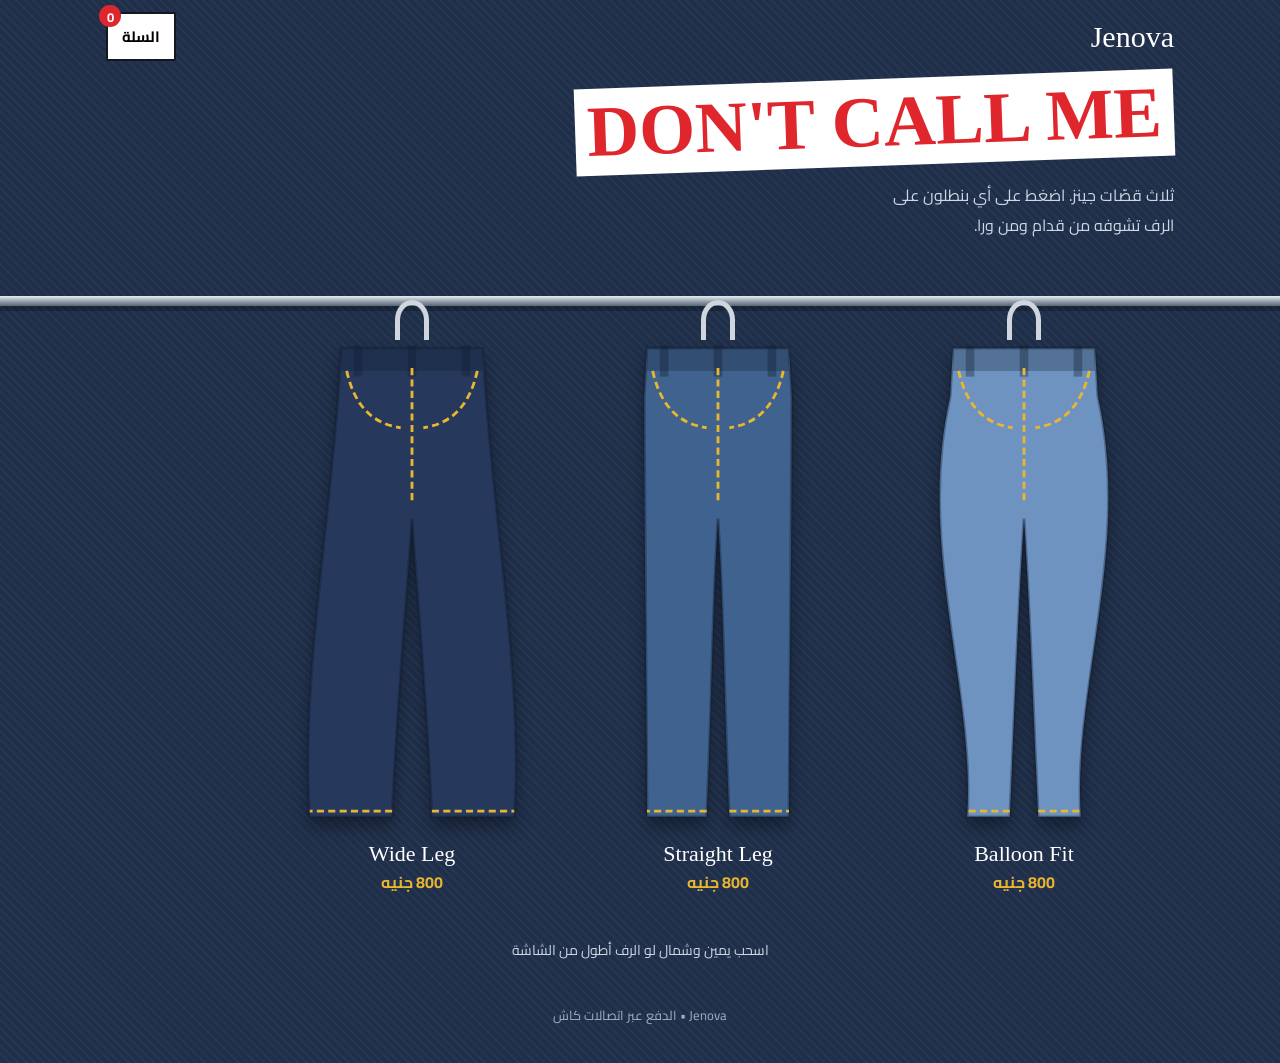
==== index.html @ 3aac19f6 "Add initial HTML structure for Jenova store" ====
<!doctype html>
<html lang="ar" dir="rtl">
<head>
<meta charset="utf-8">
<meta name="viewport" content="width=device-width, initial-scale=1, viewport-fit=cover">
<title>Jenova | Don't Call Me</title>
<meta name="description" content="جينز Jenova. Balloon و Straight و Wide. 800 جنيه.">
<link rel="preconnect" href="https://fonts.googleapis.com"><link rel="preconnect" href="https://fonts.gstatic.com" crossorigin>
<link href="https://fonts.googleapis.com/css2?family=Cairo:wght@400;600;700&family=Permanent+Marker&display=swap" rel="stylesheet">
<link rel="stylesheet" href="store.css">
<style>
body{overflow-x:hidden}
header{display:flex;justify-content:space-between;align-items:center;padding:12px 16px;max-width:1100px;margin:0 auto}
.logo{font-family:"Permanent Marker",cursive;color:#fff;font-size:30px;line-height:1}
.bag{position:relative;background:#fff;border:2px solid var(--ink);padding:8px 14px;font:700 15px "Cairo",sans-serif;cursor:pointer;border-radius:2px}
.bag b{position:absolute;top:-9px;left:-9px;background:var(--red);color:#fff;min-width:22px;height:22px;border-radius:99px;font-size:13px;display:grid;place-items:center}
.hero{max-width:1100px;margin:0 auto;padding:6px 16px 0}
.hero .say{font-family:"Permanent Marker",cursive;color:var(--red);background:#fff;display:inline-block;padding:2px 12px;font-size:clamp(34px,9vw,72px);transform:rotate(-2deg);margin:0}
.hero p{color:#cfd8e4;margin:14px 0 0;max-width:34ch}
.rack{position:relative;margin-top:26px;padding-top:34px}
.rail{position:absolute;top:30px;left:0;right:0;height:10px;background:linear-gradient(#e9edf1,#8b97a5 60%,#5b6673);box-shadow:0 5px 0 rgba(0,0,0,.25)}
.items{display:flex;gap:6px;overflow-x:auto;scroll-snap-type:x mandatory;padding:0 16px 40px;max-width:1100px;margin:0 auto;position:relative;scrollbar-width:none}
.items::-webkit-scrollbar{display:none}
.hang{flex:0 0 min(78vw,300px);scroll-snap-align:center;background:none;border:0;cursor:pointer;color:#fff;text-align:center;font:inherit;transform-origin:50% 0;padding:0 8px}
.hang .hook{display:block;width:34px;height:40px;margin:0 auto -6px;border:5px solid #cfd6de;border-bottom:0;border-radius:50% 50% 0 0}
.hang svg,.hang .ph{display:block;width:100%;height:auto;filter:drop-shadow(0 10px 8px rgba(0,0,0,.35))}
.hang:hover,.hang:focus-visible{animation:sway 1.6s ease-in-out 1}
@keyframes sway{0%,100%{transform:rotate(0)}25%{transform:rotate(2.5deg)}60%{transform:rotate(-2deg)}85%{transform:rotate(.8deg)}}
.hang .nm{display:block;font-family:"Permanent Marker",cursive;font-size:22px;margin-top:10px}
.hang .pr{display:block;color:var(--stitch);font-weight:700}
.rack-note{color:#cfd8e4;text-align:center;font-size:14px;margin:0 0 30px}
dialog{border:0;padding:0;background:var(--paper);max-width:min(94vw,520px);width:100%;border-radius:4px;color:var(--ink)}
dialog::backdrop{background:rgba(10,18,32,.72)}
.dlg{padding:20px;border:2px dashed var(--stitch);margin:8px}
.dlg h2{margin-bottom:4px}
.x{float:left;background:none;border:2px solid var(--ink);width:36px;height:36px;font-size:20px;cursor:pointer}
.view{background:#dfe5ea;margin:12px 0;padding:10px;text-align:center}
.view svg,.view .ph{width:62%;height:auto;max-height:46vh}
.view .ph{display:block;margin:0 auto;aspect-ratio:1/1.1;background-size:200% 100%;background-repeat:no-repeat}
.seg{display:flex;gap:8px;flex-wrap:wrap}
.seg button{min-width:46px;padding:9px 10px;border:2px solid var(--ink);background:#fff;font:700 15px "Cairo",sans-serif;cursor:pointer}
.seg button[aria-pressed=true]{background:var(--ink);color:#fff}
.ph{background-color:#dfe5ea}
footer{text-align:center;color:#9fb0c4;padding:10px 16px 36px;font-size:13px}
.empty{padding:20px 0}
</style>
</head>
<body>
<header>
  <span class="logo">Jenova</span>
  <button class="bag" id="bagBtn" type="button" aria-label="فتح السلة">السلة <b id="bagN">0</b></button>
</header>

<section class="hero">
  <h1 class="say">DON'T CALL ME</h1>
  <p>ثلاث قصّات جينز. اضغط على أي بنطلون على الرف تشوفه من قدام ومن ورا.</p>
</section>

<section class="rack" aria-label="رف المنتجات">
  <div class="rail" aria-hidden="true"></div>
  <div class="items" id="items"></div>
  <p class="rack-note">اسحب يمين وشمال لو الرف أطول من الشاشة</p>
</section>
<footer>Jenova • الدفع عبر اتصالات كاش</footer>

<dialog id="pdlg" aria-labelledby="pname"><div class="dlg">
  <button class="x" id="pclose" type="button" aria-label="إغلاق">×</button>
  <h2 id="pname"></h2><div class="pr" id="pprice"></div>
  <div class="seg" id="views" role="group" aria-label="زاوية العرض">
    <button type="button" data-v="front" aria-pressed="true">من قدام</button>
    <button type="button" data-v="back" aria-pressed="false">من ورا</button>
  </div>
  <div class="view" id="view"></div>
  <b>المقاس</b>
  <div class="seg" id="sizes" role="group" aria-label="المقاس"></div>
  <div class="err" id="perr" role="alert"></div>
  <button class="btn" id="addBtn" type="button">أضف للسلة</button>
</div></dialog>

<dialog id="cdlg" aria-labelledby="ctitle"><div class="dlg">
  <button class="x" id="cclose" type="button" aria-label="إغلاق">×</button>
  <h2 id="ctitle">السلة</h2>
  <div id="citems"></div>
  <div class="row"><b>الإجمالي</b><b id="ctotal"></b></div>
  <a class="btn" id="goCheck" href="checkout.html" style="text-align:center;text-decoration:none">إتمام الطلب</a>
</div></dialog>

<script src="config.js"></script>
<script src="store.js"></script>
<script>
const $ = (i) => document.getElementById(i), C = window.JENOVA;
// لو عندك صورة للبنطلون (قدام وورا جنب بعض في صورة واحدة)، حط مسارها في img
const PRODUCTS = [
  { id: "balloon",  name: "Balloon Fit",  price: 800, img: "", b1: 24, b2: -6, bo: 40, bi: 10, color: "#6f93c0" },
  { id: "straight", name: "Straight Leg", price: 800, img: "", b1: 0,  b2: 0,  bo: 50, bi: 8,  color: "#3f628f" },
  { id: "wide",     name: "Wide Leg",     price: 800, img: "", b1: 8,  b2: 6,  bo: 72, bi: 14, color: "#26395d" },
];

function jeansSVG(p, side) {
  const { b1, b2, bo, bi, color } = p, S = "#e8b631";
  const d = `M50,10 H150 L152,44 C${152 + b1},150 ${100 + bo + b2},250 ${100 + bo},340 H${100 + bi} C${100 + bi - 4},250 104,190 100,130 C96,190 ${100 - bi + 4},250 ${100 - bi},340 H${100 - bo} C${100 - bo - b2},250 ${48 - b1},150 48,44 Z`;
  const front = `<path d="M100,24 V118" stroke="${S}" stroke-width="2" stroke-dasharray="5 3" fill="none"/>
    <path d="M54,26 Q62,62 92,66 M146,26 Q138,62 108,66" stroke="${S}" stroke-width="2" stroke-dasharray="5 3" fill="none"/>`;
  const back = `<path d="M50,30 Q100,52 150,30" stroke="${S}" stroke-width="2" stroke-dasharray="5 3" fill="none"/>
    <path d="M62,58 H92 V92 L77,102 L62,92 Z M108,58 H138 V92 L123,102 L108,92 Z" stroke="${S}" stroke-width="2" stroke-dasharray="5 3" fill="none"/>`;
  return `<svg viewBox="0 0 200 350" role="img" aria-label="${p.name} ${side === "front" ? "من قدام" : "من ورا"}">
    <path d="${d}" fill="${color}"/>
    <path d="${d}" fill="none" stroke="#0f1a2c" stroke-opacity=".35" stroke-width="2"/>
    <rect x="50" y="10" width="100" height="16" fill="#0f1a2c" fill-opacity=".28"/>
    ${[62, 100, 138].map((x) => `<rect x="${x - 3}" y="8" width="6" height="22" fill="#0f1a2c" fill-opacity=".35"/>`).join("")}
    ${side === "front" ? front : back}
    <path d="M${100 + bi},336 H${100 + bo}" stroke="${S}" stroke-width="2" stroke-dasharray="5 3"/>
    <path d="M${100 - bi},336 H${100 - bo}" stroke="${S}" stroke-width="2" stroke-dasharray="5 3"/>
  </svg>`;
}
function visual(p, side) {
  return p.img
    ? `<div class="ph" role="img" aria-label="${p.name}" style="background-image:url('${p.img}');background-position:${side === "front" ? "0" : "100%"} 50%"></div>`
    : jeansSVG(p, side);
}

/* الرف */
PRODUCTS.forEach((p) => {
  const b = document.createElement("button"); b.className = "hang"; b.type = "button";
  b.setAttribute("aria-label", `${p.name} - افتح التفاصيل`);
  b.innerHTML = `<span class="hook"></span>${visual(p, "front")}<span class="nm"></span><span class="pr">${p.price} جنيه</span>`;
  b.querySelector(".nm").textContent = p.name;
  b.onclick = () => openProduct(p);
  $("items").append(b);
});

/* تفاصيل المنتج */
let cur = null, size = null;
function showView(side) {
  $("view").innerHTML = visual(cur, side);
  document.querySelectorAll("#views button").forEach((x) => x.setAttribute("aria-pressed", x.dataset.v === side));
}
function openProduct(p) {
  cur = p; size = null; $("perr").textContent = "";
  $("pname").textContent = p.name; $("pprice").textContent = p.price + " جنيه";
  $("sizes").innerHTML = "";
  C.SIZES.forEach((s) => {
    const b = document.createElement("button"); b.type = "button"; b.textContent = s; b.setAttribute("aria-pressed", "false");
    b.onclick = () => { size = s; $("perr").textContent = ""; [...$("sizes").children].forEach((x) => x.setAttribute("aria-pressed", x === b)); };
    $("sizes").append(b);
  });
  showView("front"); $("pdlg").showModal(); track("view_product", { product_id: p.id });
}
document.querySelectorAll("#views button").forEach((b) => (b.onclick = () => showView(b.dataset.v)));
$("pclose").onclick = () => $("pdlg").close();
$("addBtn").onclick = () => {
  if (!size) { $("perr").textContent = "اختار المقاس الأول"; return; }
  Jenova.add({ id: cur.id, name: cur.name, price: cur.price, size });
  track("add_to_cart", { product_id: cur.id });
  $("pdlg").close(); renderCart(); $("cdlg").showModal();
};

/* السلة */
function renderCart() {
  const cart = Jenova.cart();
  $("bagN").textContent = Jenova.count(); $("ctotal").textContent = Jenova.total() + " جنيه";
  $("citems").innerHTML = cart.length ? "" : '<p class="muted empty">السلة فاضية. اختار بنطلون من الرف.</p>';
  $("goCheck").style.display = cart.length ? "block" : "none";
  cart.forEach((i) => {
    const r = document.createElement("div"); r.className = "row";
    const t = document.createElement("div"); t.textContent = `${i.name} • مقاس ${i.size}`;
    const q = document.createElement("div"); q.className = "qty";
    const mk = (txt, label, fn) => { const b = document.createElement("button"); b.type = "button"; b.textContent = txt; b.setAttribute("aria-label", label); b.onclick = fn; return b; };
    const n = document.createElement("span"); n.textContent = ` ${i.qty} `;
    q.append(mk("+", "زيادة", () => Jenova.setQty(i.id, i.size, Math.min(10, i.qty + 1))), n, mk("−", "تقليل", () => Jenova.setQty(i.id, i.size, i.qty - 1)));
    r.append(t, q); $("citems").append(r);
  });
}
document.addEventListener("jenova:cart", renderCart);
$("bagBtn").onclick = () => { renderCart(); $("cdlg").showModal(); };
$("cclose").onclick = () => $("cdlg").close();
renderCart();

/* إحصائيات الزوار (جدول events في Supabase) */
let sid; try { sid = sessionStorage.getItem("jsid") || crypto.randomUUID(); sessionStorage.setItem("jsid", sid); } catch { sid = crypto.randomUUID(); }
function track(type, extra = {}, keepalive = false) {
  if (!C.SUPABASE_URL || C.SUPABASE_URL.includes("YOUR-PROJECT")) return;
  try {
    fetch(`${C.SUPABASE_URL}/rest/v1/events`, {
      method: "POST", keepalive,
      headers: { "Content-Type": "application/json", apikey: C.SUPABASE_ANON_KEY, Prefer: "return=minimal" },
      body: JSON.stringify({ session_id: sid, type, ...extra }),
    }).catch(() => {});
  } catch {}
}
const t0 = Date.now(); let sent = false;
track("visit", { referrer: (document.referrer || "").slice(0, 200), device: /Mobi|Android|iPhone/i.test(navigator.userAgent) ? "mobile" : "desktop" });
addEventListener("visibilitychange", () => {
  if (document.visibilityState === "hidden" && !sent) { sent = true; track("duration", { seconds: Math.round((Date.now() - t0) / 1000) }, true); }
});
</script>
</body>
</html>
---- store.css ----
:root{--denim:#1f2f4a;--denim2:#2c4268;--paper:#eef0ee;--red:#e0262d;--stitch:#e8b631;--ink:#121820;--muted:#5d6b7c}
*{box-sizing:border-box}
html{padding-top:env(safe-area-inset-top,0px);padding-bottom:env(safe-area-inset-bottom,0px)}
body{margin:0;font-family:"Cairo",system-ui,sans-serif;color:var(--ink);background:var(--denim);
 background-image:repeating-linear-gradient(45deg,rgba(255,255,255,.035) 0 2px,transparent 2px 6px);min-height:100vh}
.wrap{max-width:560px;margin:0 auto;padding:20px 16px 48px}
.brand{font-family:"Permanent Marker",cursive;color:#fff;font-size:34px;margin:8px 0 2px;text-decoration:none;display:inline-block}
.tag{font-family:"Permanent Marker",cursive;color:var(--red);font-size:20px;transform:rotate(-3deg);display:inline-block;background:#fff;padding:0 8px}
.card{background:var(--paper);border:2px dashed var(--stitch);outline:6px solid var(--paper);outline-offset:-12px;padding:26px 22px;margin:18px 0;border-radius:4px}
h2{font-family:"Permanent Marker",cursive;font-weight:400;margin:0 0 14px;font-size:24px}
label{display:block;font-weight:600;margin:14px 0 4px}
input,textarea,select{width:100%;font:inherit;padding:12px;border:2px solid var(--ink);background:#fff;border-radius:2px;color:var(--ink)}
input:focus,textarea:focus,select:focus,button:focus-visible,a:focus-visible{outline:3px solid var(--stitch);outline-offset:2px}
.row{display:flex;justify-content:space-between;align-items:center;gap:10px;padding:10px 0;border-bottom:1px solid #c9cfd6}
.qty button{width:32px;height:32px;border:2px solid var(--ink);background:#fff;font-size:18px;cursor:pointer}
.btn{display:block;width:100%;margin-top:20px;padding:15px;border:0;background:var(--red);color:#fff;font:700 18px "Cairo",sans-serif;cursor:pointer;border-radius:2px}
.btn:disabled{opacity:.55;cursor:wait}
.btn.alt{background:var(--ink)}
.btn.sm{display:inline-block;width:auto;margin:0;padding:8px 14px;font-size:14px}
.pay{background:#fff;border:2px solid var(--ink);padding:14px;margin-top:6px}
.pay b{font-size:24px;letter-spacing:1px;direction:ltr;display:inline-block}
.err{color:var(--red);font-weight:700;min-height:1.4em;margin-top:10px}
.muted{color:var(--muted);font-size:14px}
.hp{position:absolute;left:-9999px}
.big{font-family:"Permanent Marker",cursive;font-size:44px;color:var(--red);text-align:center;margin:6px 0}
.pill{display:inline-block;padding:4px 12px;border-radius:99px;font-weight:700;color:#fff}
.pill.pending{background:#b7791f}.pill.confirmed{background:#1d7a46}.pill.shipped{background:#245fa8}.pill.rejected{background:var(--red)}
@media (prefers-reduced-motion:no-preference){.tag{transition:transform .2s}.tag:hover{transform:rotate(2deg)}}
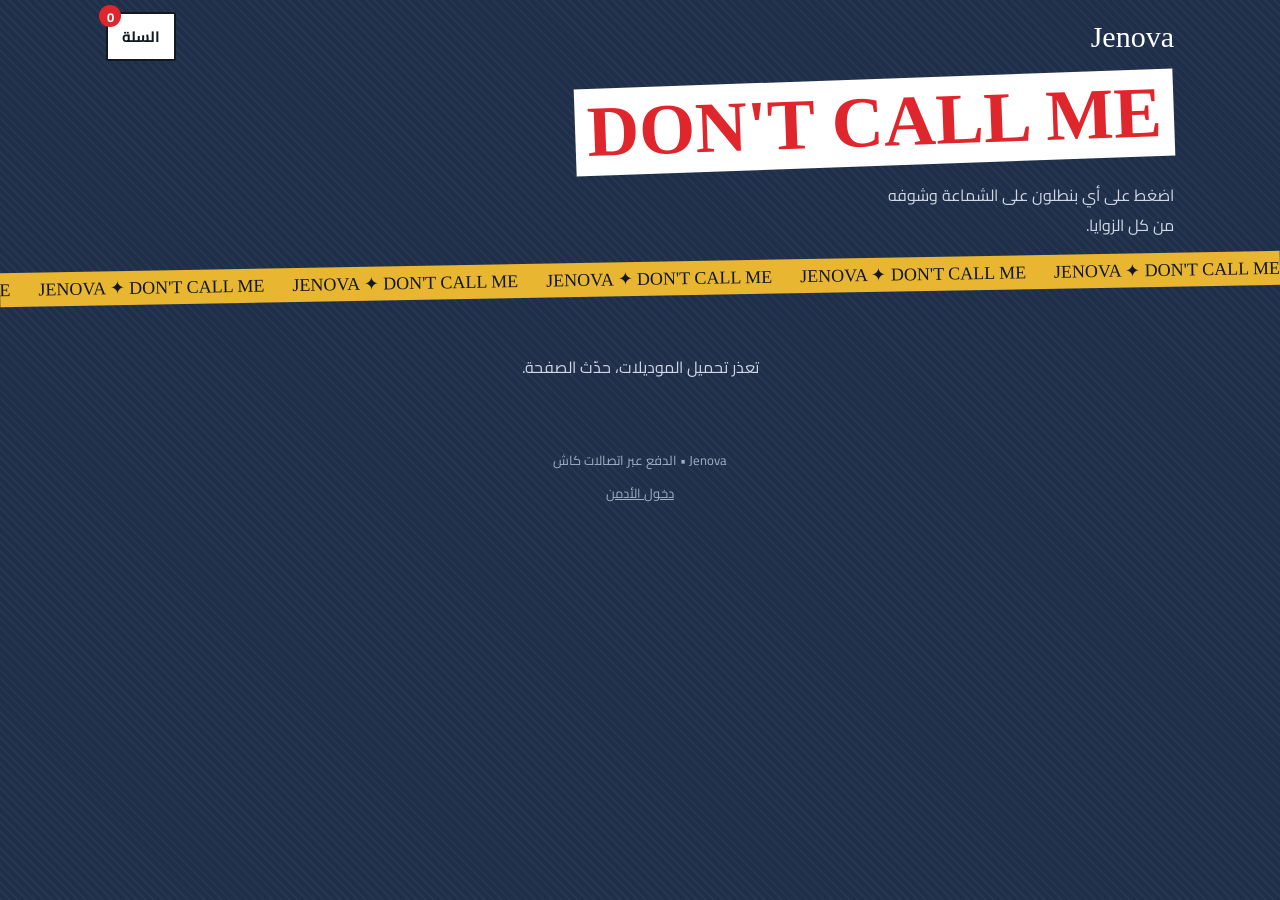
==== commit b037b4cd: "Add initial HTML structure for Jenova website" ====
--- a/index.html
+++ b/index.html
@@ -4,7 +4,7 @@
 <meta charset="utf-8">
 <meta name="viewport" content="width=device-width, initial-scale=1, viewport-fit=cover">
 <title>Jenova | Don't Call Me</title>
-<meta name="description" content="جينز Jenova. Balloon و Straight و Wide. 800 جنيه.">
+<meta name="description" content="Jenova — جينز بروح الشارع.">
 <link rel="preconnect" href="https://fonts.googleapis.com"><link rel="preconnect" href="https://fonts.gstatic.com" crossorigin>
 <link href="https://fonts.googleapis.com/css2?family=Cairo:wght@400;600;700&family=Permanent+Marker&display=swap" rel="stylesheet">
 <link rel="stylesheet" href="store.css">
@@ -17,32 +17,43 @@
 .hero{max-width:1100px;margin:0 auto;padding:6px 16px 0}
 .hero .say{font-family:"Permanent Marker",cursive;color:var(--red);background:#fff;display:inline-block;padding:2px 12px;font-size:clamp(34px,9vw,72px);transform:rotate(-2deg);margin:0}
 .hero p{color:#cfd8e4;margin:14px 0 0;max-width:34ch}
-.rack{position:relative;margin-top:26px;padding-top:34px}
-.rail{position:absolute;top:30px;left:0;right:0;height:10px;background:linear-gradient(#e9edf1,#8b97a5 60%,#5b6673);box-shadow:0 5px 0 rgba(0,0,0,.25)}
-.items{display:flex;gap:6px;overflow-x:auto;scroll-snap-type:x mandatory;padding:0 16px 40px;max-width:1100px;margin:0 auto;position:relative;scrollbar-width:none}
+.strip{overflow:hidden;white-space:nowrap;background:var(--stitch);color:var(--ink);font:400 18px "Permanent Marker",cursive;padding:6px 0;margin:22px 0 0;transform:rotate(-1deg)}
+.strip span{display:inline-block;padding-inline-end:28px}
+@media (prefers-reduced-motion:no-preference){.strip div{display:inline-block;animation:mq 22s linear infinite}@keyframes mq{to{transform:translateX(50%)}}}
+.rack{position:relative;margin-top:30px;padding-top:50px;perspective:900px}
+.rl{position:absolute;top:0;right:16px;margin:0;font:400 16px "Permanent Marker",cursive;color:#9fb0c4;letter-spacing:2px}
+.rail{position:absolute;top:44px;left:0;right:0;height:10px;background:linear-gradient(#e9edf1,#8b97a5 60%,#5b6673);box-shadow:0 5px 0 rgba(0,0,0,.25)}
+.items{display:flex;gap:10px;overflow-x:auto;scroll-snap-type:x mandatory;padding:0 16px 46px;max-width:1100px;margin:0 auto;position:relative;scrollbar-width:none}
 .items::-webkit-scrollbar{display:none}
-.hang{flex:0 0 min(78vw,300px);scroll-snap-align:center;background:none;border:0;cursor:pointer;color:#fff;text-align:center;font:inherit;transform-origin:50% 0;padding:0 8px}
-.hang .hook{display:block;width:34px;height:40px;margin:0 auto -6px;border:5px solid #cfd6de;border-bottom:0;border-radius:50% 50% 0 0}
-.hang svg,.hang .ph{display:block;width:100%;height:auto;filter:drop-shadow(0 10px 8px rgba(0,0,0,.35))}
-.hang:hover,.hang:focus-visible{animation:sway 1.6s ease-in-out 1}
-@keyframes sway{0%,100%{transform:rotate(0)}25%{transform:rotate(2.5deg)}60%{transform:rotate(-2deg)}85%{transform:rotate(.8deg)}}
-.hang .nm{display:block;font-family:"Permanent Marker",cursive;font-size:22px;margin-top:10px}
+.hang{flex:0 0 min(70vw,280px);scroll-snap-align:center;background:none;border:0;cursor:pointer;color:#fff;text-align:center;font:inherit;transform-origin:50% 0;padding:0 6px;transform-style:preserve-3d;transform:rotateX(var(--rx,0deg)) rotateY(var(--ry,0deg));transition:transform .15s}
+.hang .hook{display:block;width:34px;height:40px;margin:0 auto -8px;border:5px solid #cfd6de;border-bottom:0;border-radius:50% 50% 0 0}
+.pic{display:block;width:100%;aspect-ratio:4/5;object-fit:cover;background:#dfe5ea;border:3px solid #fff;box-shadow:0 18px 22px rgba(0,0,0,.38);border-radius:3px}
+svg.pic{padding:10px;background:#c9d3de}
+@media (prefers-reduced-motion:no-preference){.hang{animation:float 5s ease-in-out infinite}.hang:nth-child(2n){animation-delay:-1.8s}.hang:nth-child(3n){animation-delay:-3.2s}
+@keyframes float{0%,100%{transform:rotateX(var(--rx,0deg)) rotateY(calc(var(--ry,0deg) - 5deg)) rotateZ(-1deg)}50%{transform:rotateX(var(--rx,0deg)) rotateY(calc(var(--ry,0deg) + 5deg)) rotateZ(1deg)}}
+.hang.tilting{animation:none}}
+.hang .nm{display:block;font-family:"Permanent Marker",cursive;font-size:22px;margin-top:12px}
 .hang .pr{display:block;color:var(--stitch);font-weight:700}
-.rack-note{color:#cfd8e4;text-align:center;font-size:14px;margin:0 0 30px}
-dialog{border:0;padding:0;background:var(--paper);max-width:min(94vw,520px);width:100%;border-radius:4px;color:var(--ink)}
-dialog::backdrop{background:rgba(10,18,32,.72)}
-.dlg{padding:20px;border:2px dashed var(--stitch);margin:8px}
+.note{color:#cfd8e4;text-align:center;font-size:14px;margin:0 0 30px}
+dialog{border:0;padding:0;background:var(--paper);max-width:min(94vw,520px);width:100%;max-height:94vh;border-radius:4px;color:var(--ink)}
+dialog::backdrop{background:rgba(10,18,32,.78)}
+.dlg{padding:18px;border:2px dashed var(--stitch);margin:8px}
 .dlg h2{margin-bottom:4px}
 .x{float:left;background:none;border:2px solid var(--ink);width:36px;height:36px;font-size:20px;cursor:pointer}
-.view{background:#dfe5ea;margin:12px 0;padding:10px;text-align:center}
-.view svg,.view .ph{width:62%;height:auto;max-height:46vh}
-.view .ph{display:block;margin:0 auto;aspect-ratio:1/1.1;background-size:200% 100%;background-repeat:no-repeat}
-.seg{display:flex;gap:8px;flex-wrap:wrap}
+.gal{display:flex;overflow-x:auto;scroll-snap-type:x mandatory;gap:8px;margin:12px 0 8px;scrollbar-width:none}.gal::-webkit-scrollbar{display:none}
+.gal>*{flex:0 0 100%;scroll-snap-align:center;aspect-ratio:4/5;object-fit:cover;max-height:52vh;width:100%;border:2px solid var(--ink);background:#dfe5ea}
+.thumbs{display:flex;gap:8px;margin-bottom:12px}.thumbs img{width:54px;height:68px;object-fit:cover;border:2px solid var(--ink);cursor:pointer}
+.desc{white-space:pre-line;color:#33404f;margin:6px 0 14px}
+.seg{display:flex;gap:8px;flex-wrap:wrap;margin:6px 0 14px}
 .seg button{min-width:46px;padding:9px 10px;border:2px solid var(--ink);background:#fff;font:700 15px "Cairo",sans-serif;cursor:pointer}
 .seg button[aria-pressed=true]{background:var(--ink);color:#fff}
-.ph{background-color:#dfe5ea}
+.sw{width:38px;height:38px;border-radius:50%;padding:0!important;min-width:0!important;border:3px solid #fff!important;box-shadow:0 0 0 2px var(--ink)}
+.sw[aria-pressed=true]{box-shadow:0 0 0 2px var(--ink),0 0 0 5px var(--stitch)}
+.thumb{width:56px;height:70px;object-fit:cover;border:2px solid var(--ink);background:#dfe5ea}
+.line{display:flex;gap:12px;align-items:center;flex:1}
 footer{text-align:center;color:#9fb0c4;padding:10px 16px 36px;font-size:13px}
 .empty{padding:20px 0}
+.load{color:#cfd8e4;text-align:center;padding:40px 16px}
 </style>
 </head>
 <body>
@@ -53,24 +64,20 @@
 
 <section class="hero">
   <h1 class="say">DON'T CALL ME</h1>
-  <p>ثلاث قصّات جينز. اضغط على أي بنطلون على الرف تشوفه من قدام ومن ورا.</p>
+  <p>اضغط على أي بنطلون على الشماعة وشوفه من كل الزوايا.</p>
 </section>
-
-<section class="rack" aria-label="رف المنتجات">
-  <div class="rail" aria-hidden="true"></div>
-  <div class="items" id="items"></div>
-  <p class="rack-note">اسحب يمين وشمال لو الرف أطول من الشاشة</p>
-</section>
+<div class="strip" aria-hidden="true"><div><span>JENOVA ✦ DON'T CALL ME</span><span>JENOVA ✦ DON'T CALL ME</span><span>JENOVA ✦ DON'T CALL ME</span><span>JENOVA ✦ DON'T CALL ME</span><span>JENOVA ✦ DON'T CALL ME</span><span>JENOVA ✦ DON'T CALL ME</span></div></div>
+
+<div id="racks"><p class="load">جاري تحميل الموديلات...</p></div>
 <footer>Jenova • الدفع عبر اتصالات كاش</footer>
 
 <dialog id="pdlg" aria-labelledby="pname"><div class="dlg">
   <button class="x" id="pclose" type="button" aria-label="إغلاق">×</button>
-  <h2 id="pname"></h2><div class="pr" id="pprice"></div>
-  <div class="seg" id="views" role="group" aria-label="زاوية العرض">
-    <button type="button" data-v="front" aria-pressed="true">من قدام</button>
-    <button type="button" data-v="back" aria-pressed="false">من ورا</button>
-  </div>
-  <div class="view" id="view"></div>
+  <h2 id="pname"></h2><div class="pr" id="pprice" style="color:#b7791f;font-weight:700"></div>
+  <div class="gal" id="gal"></div>
+  <div class="thumbs" id="thumbs"></div>
+  <p class="desc" id="pdesc"></p>
+  <div id="colorBox"><b>اللون: <span id="cname"></span></b><div class="seg" id="colors" role="group" aria-label="اللون"></div></div>
   <b>المقاس</b>
   <div class="seg" id="sizes" role="group" aria-label="المقاس"></div>
   <div class="err" id="perr" role="alert"></div>
@@ -89,68 +96,77 @@
 <script src="store.js"></script>
 <script>
 const $ = (i) => document.getElementById(i), C = window.JENOVA;
-// لو عندك صورة للبنطلون (قدام وورا جنب بعض في صورة واحدة)، حط مسارها في img
-const PRODUCTS = [
-  { id: "balloon",  name: "Balloon Fit",  price: 800, img: "", b1: 24, b2: -6, bo: 40, bi: 10, color: "#6f93c0" },
-  { id: "straight", name: "Straight Leg", price: 800, img: "", b1: 0,  b2: 0,  bo: 50, bi: 8,  color: "#3f628f" },
-  { id: "wide",     name: "Wide Leg",     price: 800, img: "", b1: 8,  b2: 6,  bo: 72, bi: 14, color: "#26395d" },
-];
-
-function jeansSVG(p, side) {
-  const { b1, b2, bo, bi, color } = p, S = "#e8b631";
-  const d = `M50,10 H150 L152,44 C${152 + b1},150 ${100 + bo + b2},250 ${100 + bo},340 H${100 + bi} C${100 + bi - 4},250 104,190 100,130 C96,190 ${100 - bi + 4},250 ${100 - bi},340 H${100 - bo} C${100 - bo - b2},250 ${48 - b1},150 48,44 Z`;
-  const front = `<path d="M100,24 V118" stroke="${S}" stroke-width="2" stroke-dasharray="5 3" fill="none"/>
-    <path d="M54,26 Q62,62 92,66 M146,26 Q138,62 108,66" stroke="${S}" stroke-width="2" stroke-dasharray="5 3" fill="none"/>`;
-  const back = `<path d="M50,30 Q100,52 150,30" stroke="${S}" stroke-width="2" stroke-dasharray="5 3" fill="none"/>
-    <path d="M62,58 H92 V92 L77,102 L62,92 Z M108,58 H138 V92 L123,102 L108,92 Z" stroke="${S}" stroke-width="2" stroke-dasharray="5 3" fill="none"/>`;
-  return `<svg viewBox="0 0 200 350" role="img" aria-label="${p.name} ${side === "front" ? "من قدام" : "من ورا"}">
-    <path d="${d}" fill="${color}"/>
-    <path d="${d}" fill="none" stroke="#0f1a2c" stroke-opacity=".35" stroke-width="2"/>
-    <rect x="50" y="10" width="100" height="16" fill="#0f1a2c" fill-opacity=".28"/>
-    ${[62, 100, 138].map((x) => `<rect x="${x - 3}" y="8" width="6" height="22" fill="#0f1a2c" fill-opacity=".35"/>`).join("")}
-    ${side === "front" ? front : back}
-    <path d="M${100 + bi},336 H${100 + bo}" stroke="${S}" stroke-width="2" stroke-dasharray="5 3"/>
-    <path d="M${100 - bi},336 H${100 - bo}" stroke="${S}" stroke-width="2" stroke-dasharray="5 3"/>
-  </svg>`;
-}
-function visual(p, side) {
-  return p.img
-    ? `<div class="ph" role="img" aria-label="${p.name}" style="background-image:url('${p.img}');background-position:${side === "front" ? "0" : "100%"} 50%"></div>`
-    : jeansSVG(p, side);
-}
-
-/* الرف */
-PRODUCTS.forEach((p) => {
-  const b = document.createElement("button"); b.className = "hang"; b.type = "button";
-  b.setAttribute("aria-label", `${p.name} - افتح التفاصيل`);
-  b.innerHTML = `<span class="hook"></span>${visual(p, "front")}<span class="nm"></span><span class="pr">${p.price} جنيه</span>`;
-  b.querySelector(".nm").textContent = p.name;
-  b.onclick = () => openProduct(p);
-  $("items").append(b);
-});
+const mk = (t, c, x) => { const e = document.createElement(t); if (c) e.className = c; if (x != null) e.textContent = x; return e; };
+const NS = "http://www.w3.org/2000/svg";
+
+function fallback(color) {
+  const s = document.createElementNS(NS, "svg"); s.setAttribute("viewBox", "0 0 200 350"); s.setAttribute("class", "pic"); s.setAttribute("role", "img");
+  const d = "M50,10 H150 L152,44 C152,150 150,250 150,340 H108 C104,250 104,190 100,130 C96,190 96,250 92,340 H50 C50,250 48,150 48,44 Z";
+  s.innerHTML = `<path d="${d}" fill="${color || "#3f628f"}" stroke="#0f1a2c" stroke-opacity=".35" stroke-width="2"/><rect x="50" y="10" width="100" height="16" fill="#0f1a2c" fill-opacity=".28"/><path d="M100,24 V118 M54,26 Q62,62 92,66 M146,26 Q138,62 108,66" stroke="#e8b631" stroke-width="2" stroke-dasharray="5 3" fill="none"/>`;
+  return s;
+}
+function pic(p) {
+  if (p.images && p.images[0]) { const i = mk("img", "pic"); i.src = p.images[0]; i.alt = p.name; i.loading = "lazy"; return i; }
+  return fallback(p.colors && p.colors[0] && p.colors[0].hex);
+}
+
+/* تحميل الموديلات */
+async function loadProducts() {
+  const res = await fetch(`${C.SUPABASE_URL}/rest/v1/products?select=*&active=eq.true&order=rack.asc,sort.asc,created_at.asc`, { headers: { apikey: C.SUPABASE_ANON_KEY } });
+  if (!res.ok) throw new Error("load");
+  return res.json();
+}
+function render(prods) {
+  const box = $("racks"); box.innerHTML = "";
+  if (!prods.length) { box.append(mk("p", "load", "الموديلات قريباً.")); return; }
+  const racks = {}; prods.forEach((p) => (racks[p.rack || 1] = racks[p.rack || 1] || []).push(p));
+  Object.keys(racks).sort((a, b) => a - b).forEach((r, idx) => {
+    const sec = mk("section", "rack"); sec.setAttribute("aria-label", "شماعة " + r);
+    sec.append(mk("h3", "rl", "RACK 0" + (idx + 1)), mk("div", "rail"));
+    const row = mk("div", "items");
+    racks[r].forEach((p) => {
+      const b = mk("button", "hang"); b.type = "button"; b.setAttribute("aria-label", p.name + " - افتح التفاصيل");
+      b.append(mk("span", "hook"), pic(p), mk("span", "nm", p.name), mk("span", "pr", p.price + " جنيه"));
+      b.onclick = () => openProduct(p);
+      b.addEventListener("pointermove", (e) => { if (e.pointerType !== "mouse") return; const r = b.getBoundingClientRect(); b.classList.add("tilting"); b.style.setProperty("--ry", ((e.clientX - r.left) / r.width - .5) * 22 + "deg"); b.style.setProperty("--rx", (.5 - (e.clientY - r.top) / r.height) * 14 + "deg"); });
+      b.addEventListener("pointerleave", () => { b.classList.remove("tilting"); b.style.removeProperty("--rx"); b.style.removeProperty("--ry"); });
+      row.append(b);
+    });
+    sec.append(row); box.append(sec);
+  });
+  box.append(mk("p", "note", "اسحب يمين وشمال لو الشماعة أطول من الشاشة"));
+}
+loadProducts().then(render).catch(() => { $("racks").innerHTML = ""; $("racks").append(mk("p", "load", "تعذر تحميل الموديلات، حدّث الصفحة.")); });
 
 /* تفاصيل المنتج */
-let cur = null, size = null;
-function showView(side) {
-  $("view").innerHTML = visual(cur, side);
-  document.querySelectorAll("#views button").forEach((x) => x.setAttribute("aria-pressed", x.dataset.v === side));
-}
+let cur = null, size = null, color = null;
 function openProduct(p) {
-  cur = p; size = null; $("perr").textContent = "";
-  $("pname").textContent = p.name; $("pprice").textContent = p.price + " جنيه";
-  $("sizes").innerHTML = "";
-  C.SIZES.forEach((s) => {
-    const b = document.createElement("button"); b.type = "button"; b.textContent = s; b.setAttribute("aria-pressed", "false");
-    b.onclick = () => { size = s; $("perr").textContent = ""; [...$("sizes").children].forEach((x) => x.setAttribute("aria-pressed", x === b)); };
-    $("sizes").append(b);
-  });
-  showView("front"); $("pdlg").showModal(); track("view_product", { product_id: p.id });
-}
-document.querySelectorAll("#views button").forEach((b) => (b.onclick = () => showView(b.dataset.v)));
+  cur = p; size = null; color = null; $("perr").textContent = "";
+  $("pname").textContent = p.name; $("pprice").textContent = p.price + " جنيه"; $("pdesc").textContent = p.description || "";
+  const gal = $("gal"), th = $("thumbs"); gal.innerHTML = ""; th.innerHTML = "";
+  if (p.images && p.images.length) p.images.forEach((u, i) => {
+    const im = mk("img"); im.src = u; im.alt = p.name + " " + (i + 1); gal.append(im);
+    if (p.images.length > 1) { const t = mk("img"); t.src = u; t.alt = ""; t.onclick = () => gal.children[i].scrollIntoView({ behavior: "smooth", inline: "center", block: "nearest" }); th.append(t); }
+  }); else gal.append(fallback(p.colors && p.colors[0] && p.colors[0].hex));
+  const cs = $("colors"); cs.innerHTML = ""; $("cname").textContent = ""; $("colorBox").hidden = !(p.colors && p.colors.length);
+  (p.colors || []).forEach((c) => {
+    const b = mk("button", "sw"); b.type = "button"; b.style.background = c.hex; b.setAttribute("aria-label", c.name); b.setAttribute("aria-pressed", "false");
+    b.onclick = () => { color = c.name; $("cname").textContent = c.name; $("perr").textContent = ""; [...cs.children].forEach((x) => x.setAttribute("aria-pressed", x === b)); };
+    cs.append(b);
+  });
+  const ss = $("sizes"); ss.innerHTML = "";
+  (p.sizes || []).forEach((s) => {
+    const b = mk("button", "", s); b.type = "button"; b.setAttribute("aria-pressed", "false");
+    b.onclick = () => { size = s; $("perr").textContent = ""; [...ss.children].forEach((x) => x.setAttribute("aria-pressed", x === b)); };
+    ss.append(b);
+  });
+  $("pdlg").showModal(); track("view_product", { product_id: p.id });
+}
 $("pclose").onclick = () => $("pdlg").close();
 $("addBtn").onclick = () => {
+  if (cur.colors && cur.colors.length && !color) { $("perr").textContent = "اختار اللون الأول"; return; }
   if (!size) { $("perr").textContent = "اختار المقاس الأول"; return; }
-  Jenova.add({ id: cur.id, name: cur.name, price: cur.price, size });
+  Jenova.add({ id: cur.id, name: cur.name, price: cur.price, size: size + "|" + (color || ""), img: (cur.images && cur.images[0]) || "" });
   track("add_to_cart", { product_id: cur.id });
   $("pdlg").close(); renderCart(); $("cdlg").showModal();
 };
@@ -159,16 +175,16 @@
 function renderCart() {
   const cart = Jenova.cart();
   $("bagN").textContent = Jenova.count(); $("ctotal").textContent = Jenova.total() + " جنيه";
-  $("citems").innerHTML = cart.length ? "" : '<p class="muted empty">السلة فاضية. اختار بنطلون من الرف.</p>';
+  $("citems").innerHTML = cart.length ? "" : '<p class="muted empty">السلة فاضية. اختار بنطلون من الشماعة.</p>';
   $("goCheck").style.display = cart.length ? "block" : "none";
   cart.forEach((i) => {
-    const r = document.createElement("div"); r.className = "row";
-    const t = document.createElement("div"); t.textContent = `${i.name} • مقاس ${i.size}`;
-    const q = document.createElement("div"); q.className = "qty";
-    const mk = (txt, label, fn) => { const b = document.createElement("button"); b.type = "button"; b.textContent = txt; b.setAttribute("aria-label", label); b.onclick = fn; return b; };
-    const n = document.createElement("span"); n.textContent = ` ${i.qty} `;
-    q.append(mk("+", "زيادة", () => Jenova.setQty(i.id, i.size, Math.min(10, i.qty + 1))), n, mk("−", "تقليل", () => Jenova.setQty(i.id, i.size, i.qty - 1)));
-    r.append(t, q); $("citems").append(r);
+    const [sz, col] = String(i.size).split("|"), r = mk("div", "row"), l = mk("div", "line");
+    if (i.img) { const im = mk("img", "thumb"); im.src = i.img; im.alt = i.name; l.append(im); }
+    l.append(mk("div", "", `${i.name} • مقاس ${sz}${col ? " • " + col : ""}`));
+    const q = mk("div", "qty"), n = mk("span", "", ` ${i.qty} `);
+    const mb = (t, label, fn) => { const b = mk("button", "", t); b.type = "button"; b.setAttribute("aria-label", label); b.onclick = fn; return b; };
+    q.append(mb("+", "زيادة", () => Jenova.setQty(i.id, i.size, Math.min(10, i.qty + 1))), n, mb("−", "تقليل", () => Jenova.setQty(i.id, i.size, i.qty - 1)));
+    r.append(l, q); $("citems").append(r);
   });
 }
 document.addEventListener("jenova:cart", renderCart);
@@ -176,23 +192,16 @@
 $("cclose").onclick = () => $("cdlg").close();
 renderCart();
 
-/* إحصائيات الزوار (جدول events في Supabase) */
+/* إحصائيات الزوار */
 let sid; try { sid = sessionStorage.getItem("jsid") || crypto.randomUUID(); sessionStorage.setItem("jsid", sid); } catch { sid = crypto.randomUUID(); }
 function track(type, extra = {}, keepalive = false) {
-  if (!C.SUPABASE_URL || C.SUPABASE_URL.includes("YOUR-PROJECT")) return;
   try {
-    fetch(`${C.SUPABASE_URL}/rest/v1/events`, {
-      method: "POST", keepalive,
-      headers: { "Content-Type": "application/json", apikey: C.SUPABASE_ANON_KEY, Prefer: "return=minimal" },
-      body: JSON.stringify({ session_id: sid, type, ...extra }),
-    }).catch(() => {});
+    fetch(`${C.SUPABASE_URL}/rest/v1/events`, { method: "POST", keepalive, headers: { "Content-Type": "application/json", apikey: C.SUPABASE_ANON_KEY, Prefer: "return=minimal" }, body: JSON.stringify({ session_id: sid, type, ...extra }) }).catch(() => {});
   } catch {}
 }
 const t0 = Date.now(); let sent = false;
 track("visit", { referrer: (document.referrer || "").slice(0, 200), device: /Mobi|Android|iPhone/i.test(navigator.userAgent) ? "mobile" : "desktop" });
-addEventListener("visibilitychange", () => {
-  if (document.visibilityState === "hidden" && !sent) { sent = true; track("duration", { seconds: Math.round((Date.now() - t0) / 1000) }, true); }
-});
+addEventListener("visibilitychange", () => { if (document.visibilityState === "hidden" && !sent) { sent = true; track("duration", { seconds: Math.round((Date.now() - t0) / 1000) }, true); } });
 </script>
 </body>
 </html>
--- a/store.css
+++ b/store.css
@@ -26,3 +26,4 @@
 .pill{display:inline-block;padding:4px 12px;border-radius:99px;font-weight:700;color:#fff}
 .pill.pending{background:#b7791f}.pill.confirmed{background:#1d7a46}.pill.shipped{background:#245fa8}.pill.rejected{background:var(--red)}
 @media (prefers-reduced-motion:no-preference){.tag{transition:transform .2s}.tag:hover{transform:rotate(2deg)}}
+button{color:var(--ink)}
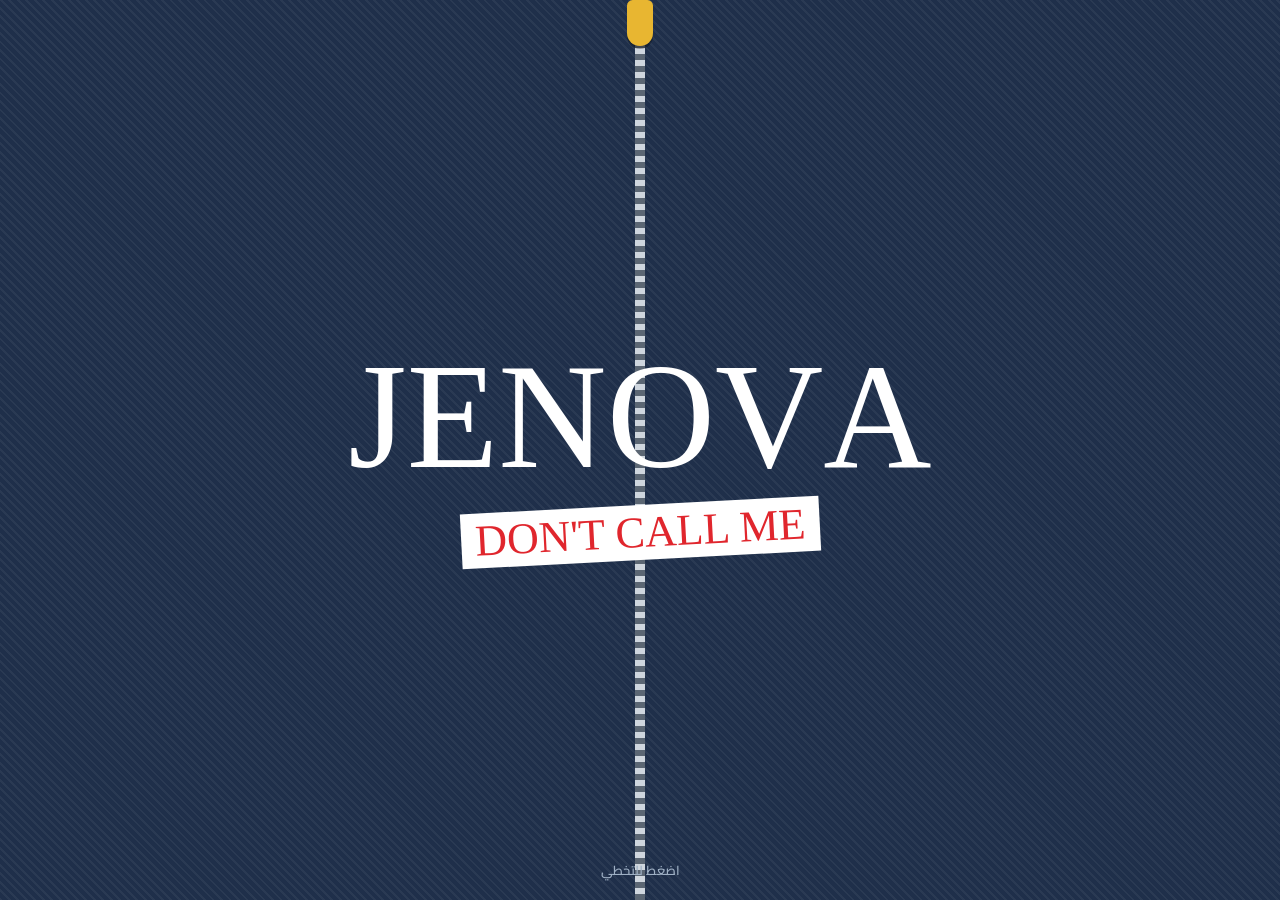
==== commit d5f1fe0a: "Add initial HTML structure for Jenova website" ====
--- a/index.html
+++ b/index.html
@@ -53,6 +53,9 @@
 .line{display:flex;gap:12px;align-items:center;flex:1}
 footer{text-align:center;color:#9fb0c4;padding:10px 16px 36px;font-size:13px}
 .empty{padding:20px 0}
+.stk{display:block;font-weight:700;font-size:14px;color:#9fb0c4;margin-top:2px}.stk.low{color:var(--stitch)}.stk.out{color:#ff6b70}
+#pdlg .stk{color:#5d6b7c}#pdlg .stk.low{color:#b7791f}#pdlg .stk.out{color:#b0151a}
+.hang.out .pic{filter:grayscale(1) brightness(.75)}
 .load{color:#cfd8e4;text-align:center;padding:40px 16px}
 </style>
 </head>
@@ -73,7 +76,7 @@
 
 <dialog id="pdlg" aria-labelledby="pname"><div class="dlg">
   <button class="x" id="pclose" type="button" aria-label="إغلاق">×</button>
-  <h2 id="pname"></h2><div class="pr" id="pprice" style="color:#b7791f;font-weight:700"></div>
+  <h2 id="pname"></h2><div class="pr" id="pprice" style="color:#b7791f;font-weight:700"></div><span class="stk" id="pstock"></span>
   <div class="gal" id="gal"></div>
   <div class="thumbs" id="thumbs"></div>
   <p class="desc" id="pdesc"></p>
@@ -104,6 +107,11 @@
   const d = "M50,10 H150 L152,44 C152,150 150,250 150,340 H108 C104,250 104,190 100,130 C96,190 96,250 92,340 H50 C50,250 48,150 48,44 Z";
   s.innerHTML = `<path d="${d}" fill="${color || "#3f628f"}" stroke="#0f1a2c" stroke-opacity=".35" stroke-width="2"/><rect x="50" y="10" width="100" height="16" fill="#0f1a2c" fill-opacity=".28"/><path d="M100,24 V118 M54,26 Q62,62 92,66 M146,26 Q138,62 108,66" stroke="#e8b631" stroke-width="2" stroke-dasharray="5 3" fill="none"/>`;
   return s;
+}
+const inCart = (id) => Jenova.cart().filter((i) => i.id === id).reduce((n, i) => n + i.qty, 0);
+function stockEl(p) {
+  if (p.stock == null) return null;
+  return mk("span", "stk" + (p.stock <= 0 ? " out" : p.stock <= 3 ? " low" : ""), p.stock <= 0 ? "خلص" : `باقي ${p.stock} ${p.stock === 1 ? "قطعة" : "قطع"}`);
 }
 function pic(p) {
   if (p.images && p.images[0]) { const i = mk("img", "pic"); i.src = p.images[0]; i.alt = p.name; i.loading = "lazy"; return i; }
@@ -126,7 +134,7 @@
     const row = mk("div", "items");
     racks[r].forEach((p) => {
       const b = mk("button", "hang"); b.type = "button"; b.setAttribute("aria-label", p.name + " - افتح التفاصيل");
-      b.append(mk("span", "hook"), pic(p), mk("span", "nm", p.name), mk("span", "pr", p.price + " جنيه"));
+      b.append(mk("span", "hook"), pic(p), mk("span", "nm", p.name), mk("span", "pr", p.price + " جنيه")); const se = stockEl(p); if (se) b.append(se); if (p.stock != null && p.stock <= 0) b.classList.add("out");
       b.onclick = () => openProduct(p);
       b.addEventListener("pointermove", (e) => { if (e.pointerType !== "mouse") return; const r = b.getBoundingClientRect(); b.classList.add("tilting"); b.style.setProperty("--ry", ((e.clientX - r.left) / r.width - .5) * 22 + "deg"); b.style.setProperty("--rx", (.5 - (e.clientY - r.top) / r.height) * 14 + "deg"); });
       b.addEventListener("pointerleave", () => { b.classList.remove("tilting"); b.style.removeProperty("--rx"); b.style.removeProperty("--ry"); });
@@ -160,12 +168,16 @@
     b.onclick = () => { size = s; $("perr").textContent = ""; [...ss.children].forEach((x) => x.setAttribute("aria-pressed", x === b)); };
     ss.append(b);
   });
+  const st = $("pstock"); st.className = "stk";
+  if (p.stock == null) st.textContent = ""; else { st.textContent = p.stock <= 0 ? "خلص" : `المتاح: ${p.stock} قطعة`; if (p.stock <= 0) st.classList.add("out"); else if (p.stock <= 3) st.classList.add("low"); }
+  const soldOut = p.stock != null && p.stock <= 0; $("addBtn").disabled = soldOut; $("addBtn").textContent = soldOut ? "خلص" : "أضف للسلة";
   $("pdlg").showModal(); track("view_product", { product_id: p.id });
 }
 $("pclose").onclick = () => $("pdlg").close();
 $("addBtn").onclick = () => {
   if (cur.colors && cur.colors.length && !color) { $("perr").textContent = "اختار اللون الأول"; return; }
   if (!size) { $("perr").textContent = "اختار المقاس الأول"; return; }
+  if (cur.stock != null && inCart(cur.id) + 1 > cur.stock) { $("perr").textContent = `المتاح ${cur.stock} قطعة بس`; return; }
   Jenova.add({ id: cur.id, name: cur.name, price: cur.price, size: size + "|" + (color || ""), img: (cur.images && cur.images[0]) || "" });
   track("add_to_cart", { product_id: cur.id });
   $("pdlg").close(); renderCart(); $("cdlg").showModal();
